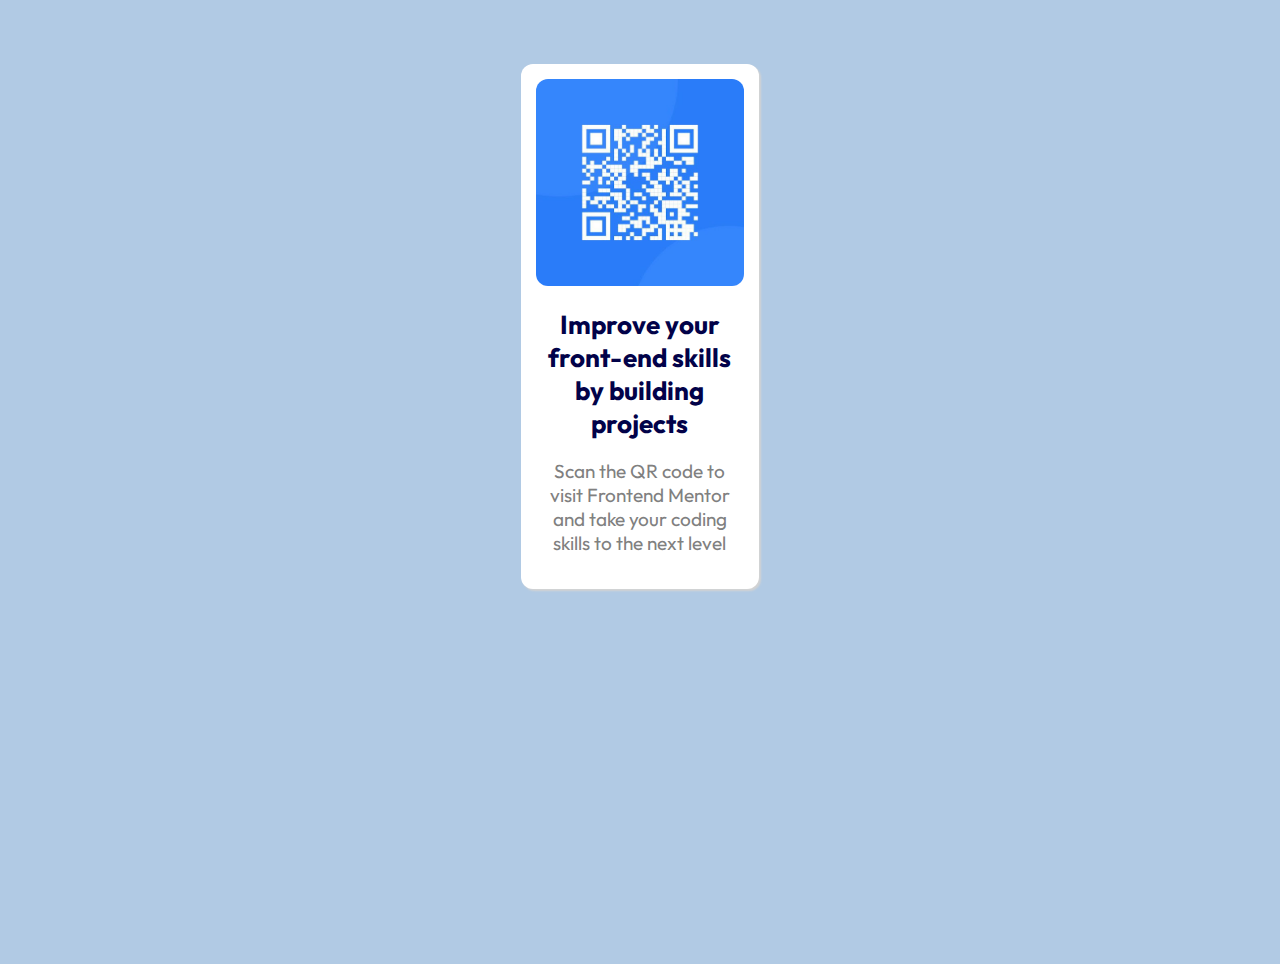
==== index.html @ a698126e "QR code scanner template" ====
<!DOCTYPE html>
<html lang="en">
<head>
    <meta charset="UTF-8">
    <meta http-equiv="X-UA-Compatible" content="IE=edge">
    <meta name="viewport" content="width=device-width, initial-scale=1.0">
    <title>webpage</title>
    <link rel="stylesheet" href="styles.css">

</head>
<body>
    <div id="container">
        <div class="main-container">
            <img src="/qr code.jpg" alt="">
            <h1>Improve your front-end skills by building projects</h1>
            <p>
                Scan the QR code to visit Frontend Mentor and take your coding skills to
                the next level
            </p>

        </div>
    </div>
</body>
</html>
---- styles.css ----
@import url('https://fonts.googleapis.com/css2?family=Outfit:wght@400;700&display=swap');
body{
    font-family: 'Outfit', sans-serif;
    padding: 0%;
    margin: 0%;
    background: #b1cae4;
    height: 100vh;
   
}
#container{
        display: flex;
        justify-content: center;
        align-items: center;
        margin: 5%;
        flex-basis:40% ;
}
.main-container{
    flex-basis: 18%;
    padding: 15px;
    border-radius: 12px;
    background-color: #ffff;
    box-shadow: 2px 2px 2px lightgray;
}
.main-container:hover{
box-shadow: 4px 4px 4px lightgray;
cursor: pointer;
}

img{
    max-width: 100%;
    border-radius: 12px;
}

.main-container h1{
    text-align: center;
   color:  #020249;
   font-size: 26px;
}
.main-container p{
    color:gray;
    text-align: center;
    font-size: 19px;
}
/*END */
#container2 {
    display: flex;
    justify-content: center;
    align-items: center;
    margin: 2%;
    flex-basis: 40%;
}
.main-container2 {
    flex-basis: 25%;
    padding: 20px;
    margin-bottom: 2rem;
    border-radius: 12px;
    background-color: #ffff;
    box-shadow: 2px 2px 2px lightgray;
}
img {
    max-width: 100%;
    border-radius: 12px;
}
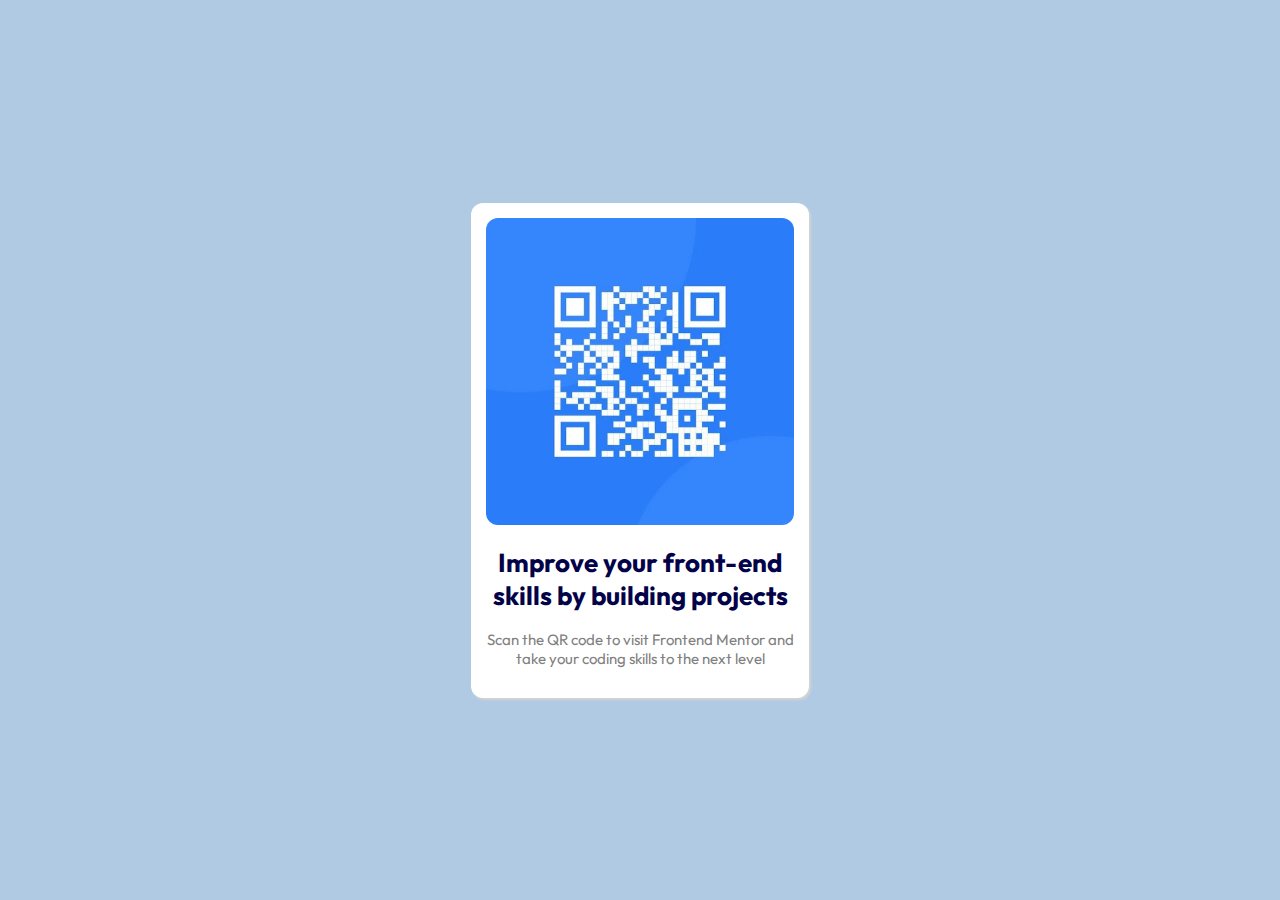
==== commit 0ac35dea: "commit" ====
--- a/index.html
+++ b/index.html
@@ -1,24 +1,20 @@
 <!DOCTYPE html>
 <html lang="en">
-<head>
-    <meta charset="UTF-8">
-    <meta http-equiv="X-UA-Compatible" content="IE=edge">
-    <meta name="viewport" content="width=device-width, initial-scale=1.0">
+  <head>
+    <meta charset="UTF-8" />
+    <meta http-equiv="X-UA-Compatible" content="IE=edge" />
+    <meta name="viewport" content="width=device-width, initial-scale=1.0" />
     <title>webpage</title>
-    <link rel="stylesheet" href="styles.css">
-
-</head>
-<body>
-    <div id="container">
-        <div class="main-container">
-            <img src="/qr code.jpg" alt="">
-            <h1>Improve your front-end skills by building projects</h1>
-            <p>
-                Scan the QR code to visit Frontend Mentor and take your coding skills to
-                the next level
-            </p>
-
-        </div>
+    <link rel="stylesheet" href="css/styles.css" />
+  </head>
+  <body>
+    <div class="main-container">
+      <img src="img/qr code.jpg" alt="" />
+      <h1>Improve your front-end skills by building projects</h1>
+      <p>
+        Scan the QR code to visit Frontend Mentor and take your coding skills to
+        the next level
+      </p>
     </div>
-</body>
-</html>+  </body>
+</html>
--- a/css/styles.css
+++ b/css/styles.css
@@ -0,0 +1,49 @@
+@import url("https://fonts.googleapis.com/css2?family=Outfit:wght@400;700&display=swap");
+body {
+  font-family: "Outfit", sans-serif;
+  padding: 0%;
+  margin: 0%;
+  background: #b1cae4;
+  height: 100vh;
+  display: flex;
+  justify-content: center;
+  align-items: center;
+}
+
+.main-container {
+  flex-basis: 24%;
+  padding: 15px;
+  border-radius: 12px;
+  background-color: #ffff;
+  box-shadow: 2px 2px 2px lightgray;
+}
+.main-container:hover {
+  box-shadow: 4px 4px 4px lightgray;
+  cursor: pointer;
+}
+
+img {
+  max-width: 100%;
+  border-radius: 12px;
+}
+
+.main-container h1 {
+  text-align: center;
+  color: #020249;
+  font-size: 26px;
+}
+.main-container p {
+  color: gray;
+  text-align: center;
+  font-size: 15px;
+}
+/*END */
+
+@media screen and (max-width: 800px) {
+  .main-container {
+    flex-basis: 60%;
+  }
+  .main-container h1 {
+    font-size: 20px;
+  }
+}
